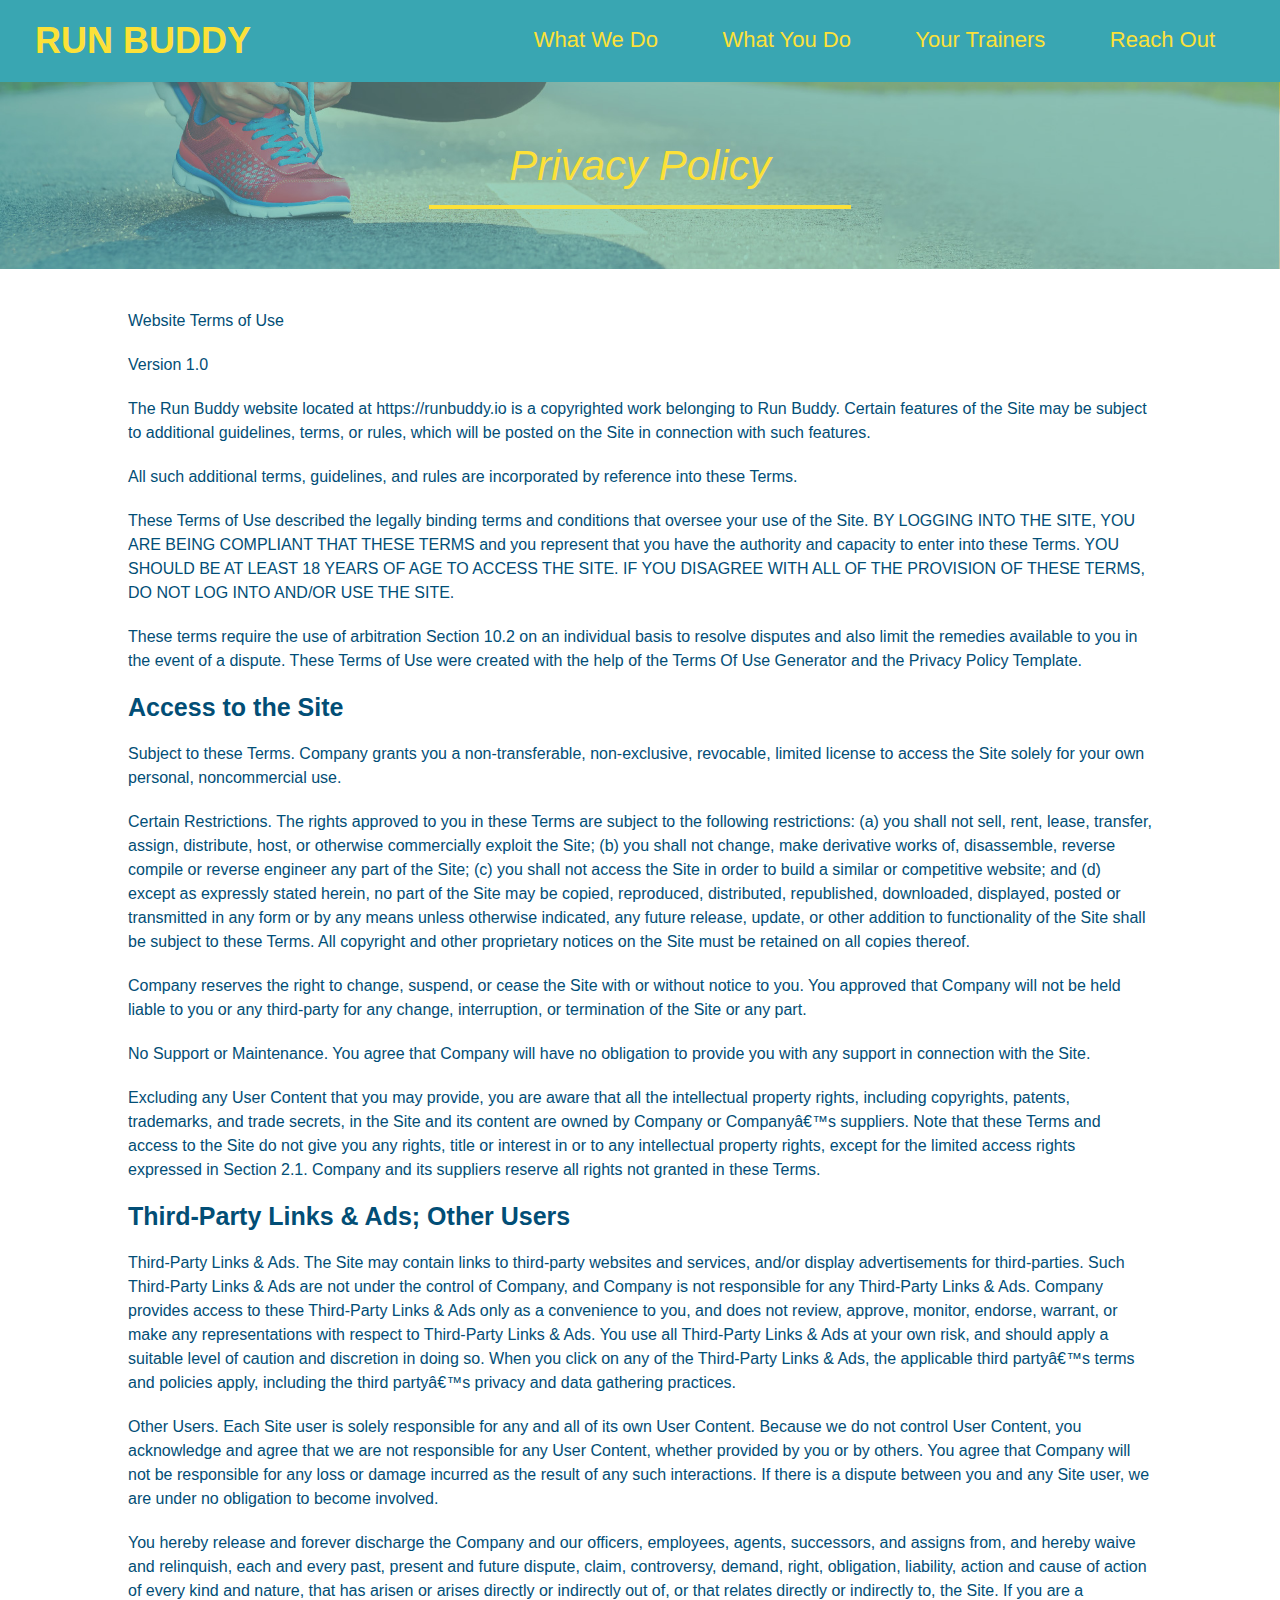
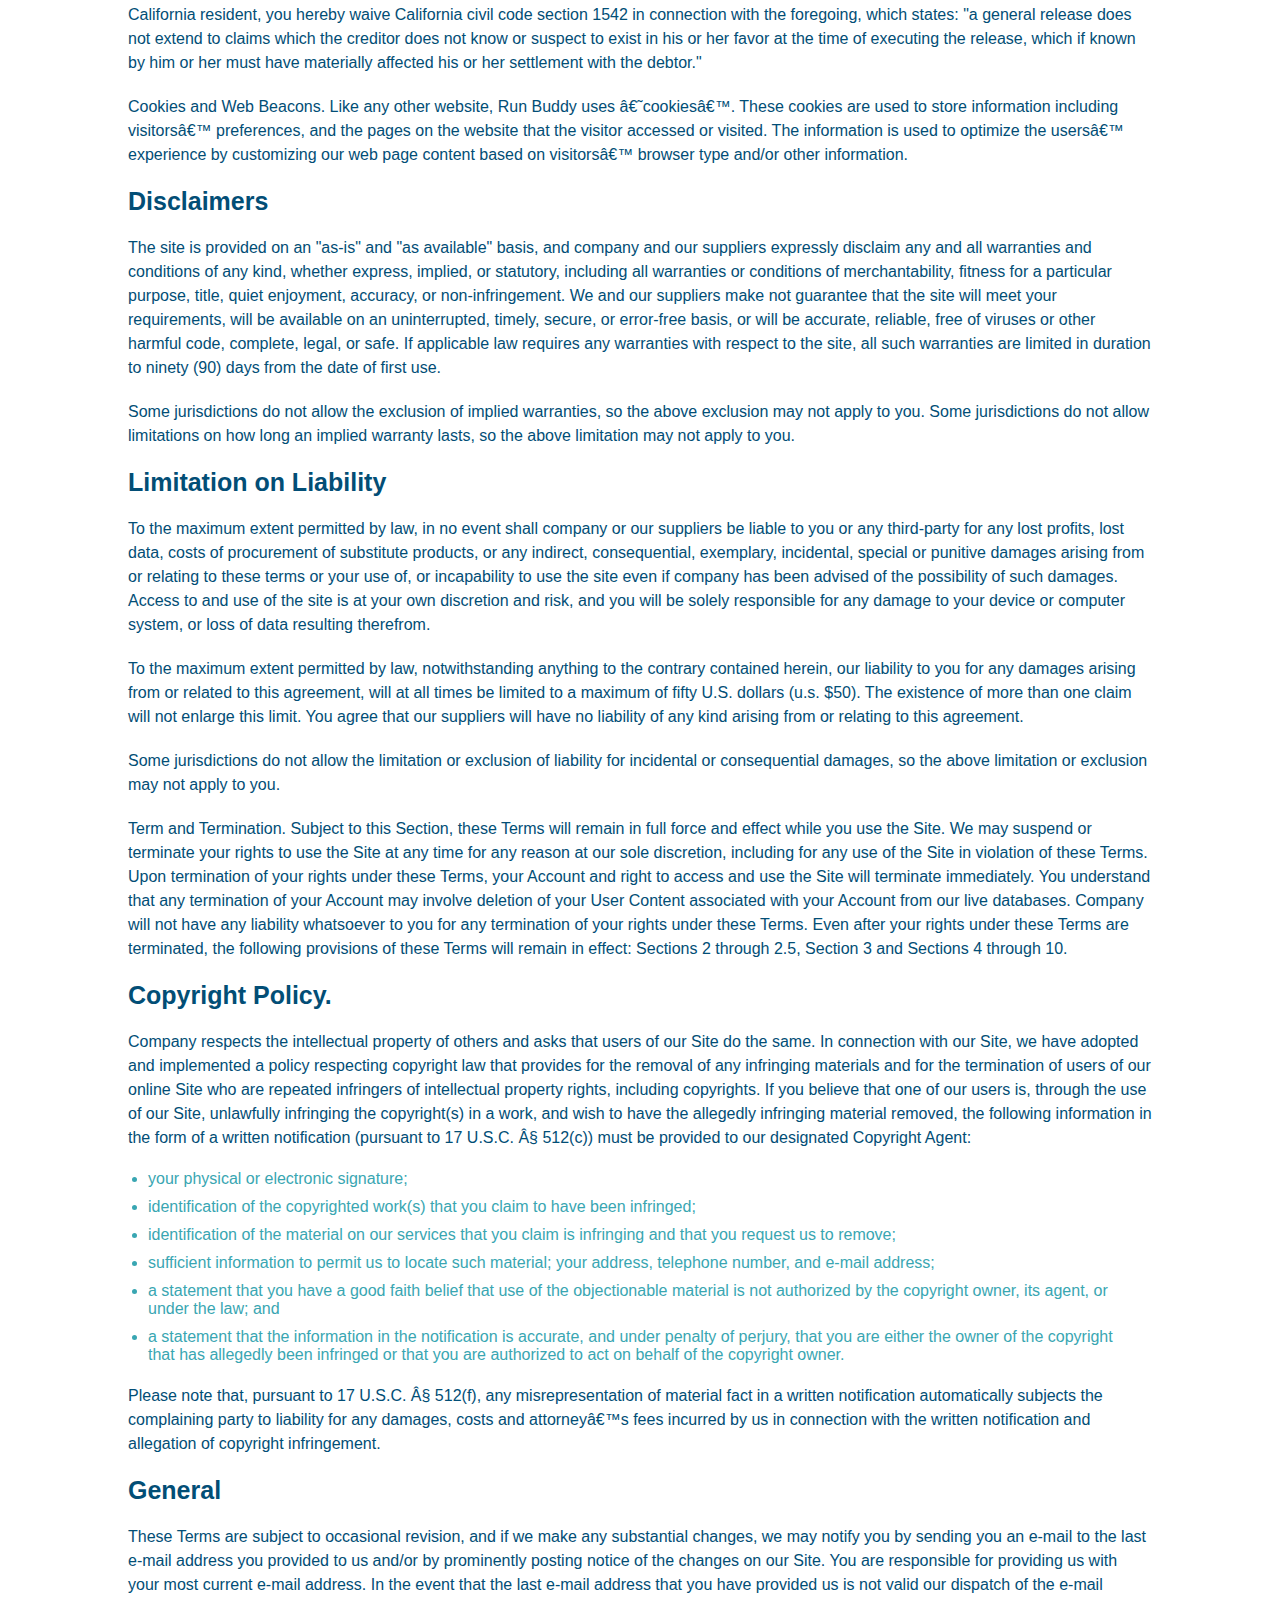
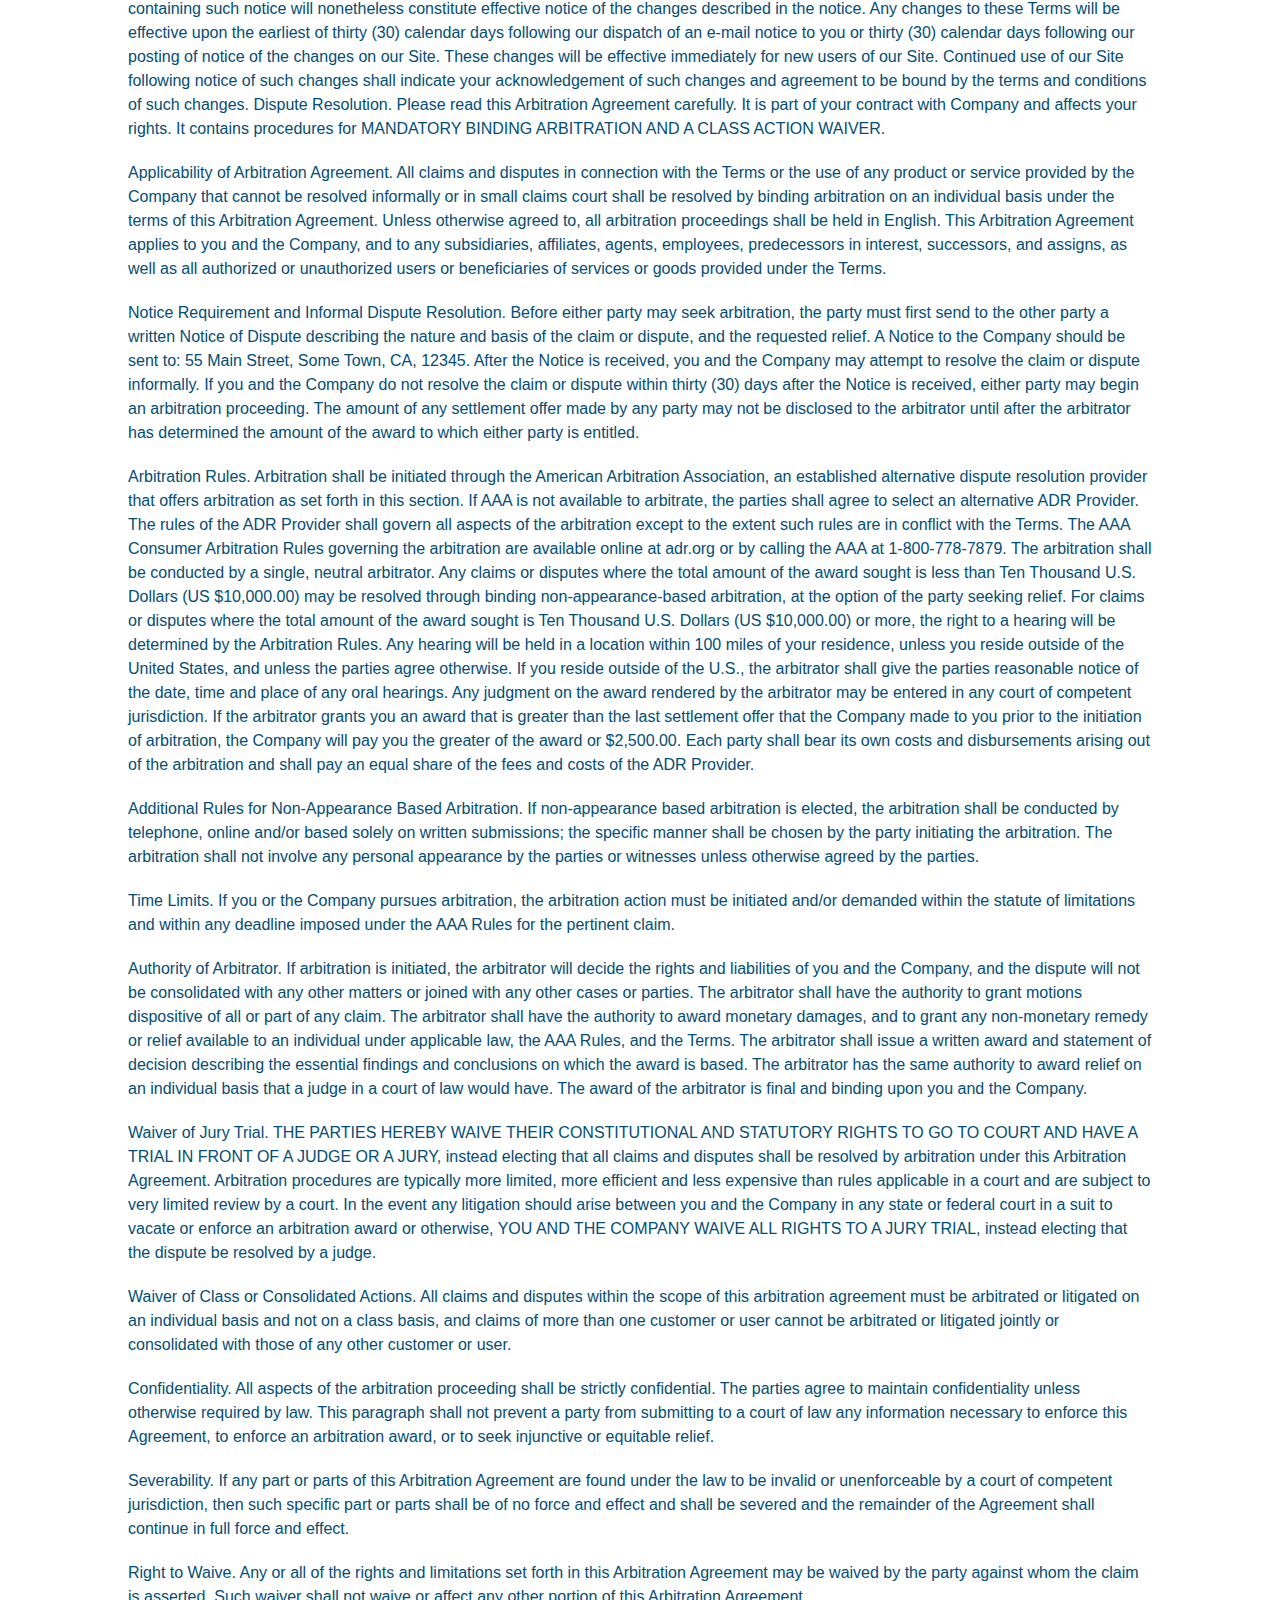
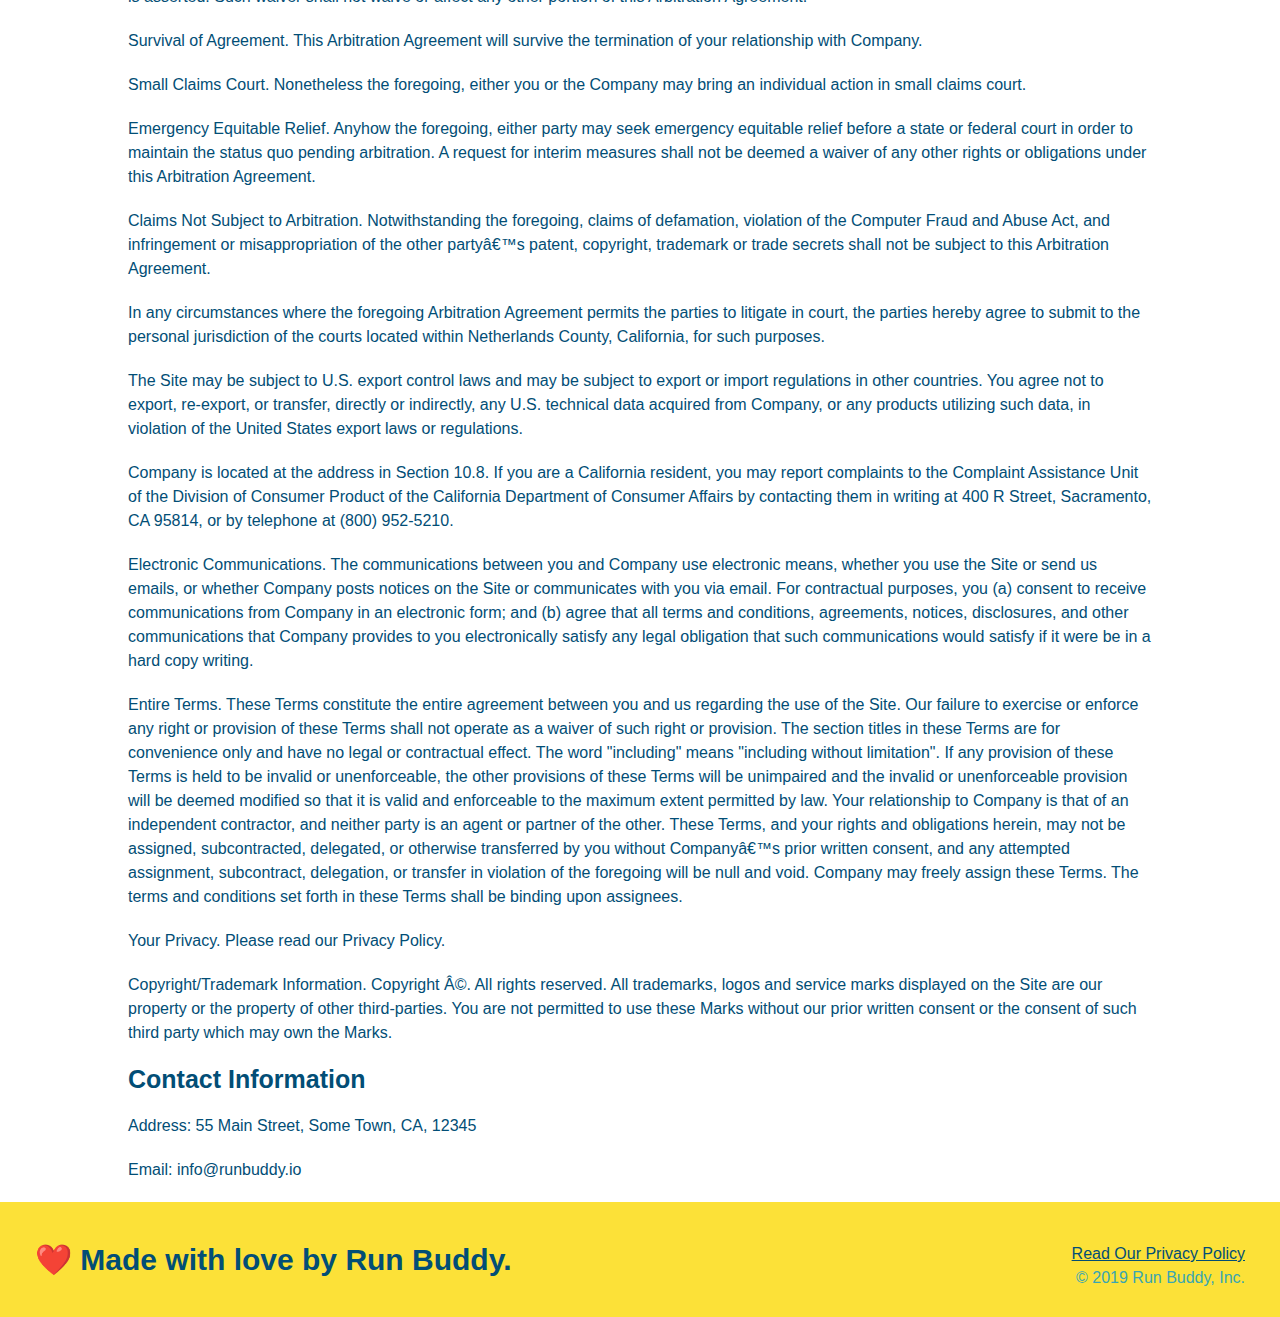
==== privacy-policy.html @ e4a834e2 "Privacy Policy" ====
<!DOCTYPE html>
<html lang="en">

<head>
    <meta charset="UTF-8" />
    <title>Privacy - Run Buddy</title>
    <link rel="stylesheet" href="./styles/style.css" />
    
    <link rel="stylesheet" href="./styles/secondary-styles.css" />
</head>

<body>
    <!---Navigation-->
    <header>
        <a href="/">
            <h1>RUN BUDDY</h1>
        </a>
        <nav>
            <ul>
                <li><a href="./index.html#what-we-do">What We Do</a></li>
                <li><a href="./index.html#what-you-do">What You Do</a></li>
                <li><a href="./index.html#your-trainers">Your Trainers</a></li>
                <li><a href="./index.html#reach-out">Reach Out</a></li>
            </ul>
        </nav>
    </header>
    <!--Hero-->
    <section class="hero">
        <h2 class="page-title">
            Privacy Policy
        </h2>
    </section>

    <article class="secondary-content">
        <p>
            Website Terms of Use
        </p>
        
        <p>
            Version 1.0
        </p>
        
        <p>
            The Run Buddy website located at https://runbuddy.io is a copyrighted work belonging to Run Buddy. Certain
            features of the Site may be subject to additional guidelines, terms, or rules, which will be posted on the Site
            in connection with such features.
        </p>
        
        <p>
            All such additional terms, guidelines, and rules are incorporated by reference into these Terms.
        </p>
        
        <p>
            These Terms of Use described the legally binding terms and conditions that oversee your use of the Site. BY
            LOGGING INTO THE SITE, YOU ARE BEING COMPLIANT THAT THESE TERMS and you represent that you have the authority
            and capacity to enter into these Terms. YOU SHOULD BE AT LEAST 18 YEARS OF AGE TO ACCESS THE SITE. IF YOU
            DISAGREE WITH ALL OF THE PROVISION OF THESE TERMS, DO NOT LOG INTO AND/OR USE THE SITE.
        </p>
        
        <p>
            These terms require the use of arbitration Section 10.2 on an individual basis to resolve disputes and also
            limit the remedies available to you in the event of a dispute. These Terms of Use were created with the help of
            the Terms Of Use Generator and the Privacy Policy Template.
        </p>
        
        <h3>
            Access to the Site
        </h3>
        
        <p>
            Subject to these Terms. Company grants you a non-transferable, non-exclusive, revocable, limited license to
            access the Site solely for your own personal, noncommercial use.
        </p>
        
        <p>
            Certain Restrictions. The rights approved to you in these Terms are subject to the following restrictions: (a)
            you shall not sell, rent, lease, transfer, assign, distribute, host, or otherwise commercially exploit the Site;
            (b) you shall not change, make derivative works of, disassemble, reverse compile or reverse engineer any part of
            the Site; (c) you shall not access the Site in order to build a similar or competitive website; and (d) except
            as expressly stated herein, no part of the Site may be copied, reproduced, distributed, republished, downloaded,
            displayed, posted or transmitted in any form or by any means unless otherwise indicated, any future release,
            update, or other addition to functionality of the Site shall be subject to these Terms. All copyright and other
            proprietary notices on the Site must be retained on all copies thereof.
        </p>
        
        <p>
            Company reserves the right to change, suspend, or cease the Site with or without notice to you. You approved
            that Company will not be held liable to you or any third-party for any change, interruption, or termination of
            the Site or any part.
        </p>
        
        <p>
            No Support or Maintenance. You agree that Company will have no obligation to provide you with any support in
            connection with the Site.
        </p>
        
        <p>
            Excluding any User Content that you may provide, you are aware that all the intellectual property rights,
            including copyrights, patents, trademarks, and trade secrets, in the Site and its content are owned by Company
            or Companyâ€™s suppliers. Note that these Terms and access to the Site do not give you any rights, title or
            interest in or to any intellectual property rights, except for the limited access rights expressed in Section
            2.1. Company and its suppliers reserve all rights not granted in these Terms.
        </p>
        
        <h3>
            Third-Party Links & Ads; Other Users
        </h3>
        
        <p>
            Third-Party Links & Ads. The Site may contain links to third-party websites and services, and/or display
            advertisements for third-parties. Such Third-Party Links & Ads are not under the control of Company, and Company
            is not responsible for any Third-Party Links & Ads. Company provides access to these Third-Party Links & Ads
            only as a convenience to you, and does not review, approve, monitor, endorse, warrant, or make any
            representations with respect to Third-Party Links & Ads. You use all Third-Party Links & Ads at your own risk,
            and should apply a suitable level of caution and discretion in doing so. When you click on any of the
            Third-Party Links & Ads, the applicable third partyâ€™s terms and policies apply, including the third partyâ€™s
            privacy and data gathering practices.
        </p>
        
        <p>
            Other Users. Each Site user is solely responsible for any and all of its own User Content. Because we do not
            control User Content, you acknowledge and agree that we are not responsible for any User Content, whether
            provided by you or by others. You agree that Company will not be responsible for any loss or damage incurred as
            the result of any such interactions. If there is a dispute between you and any Site user, we are under no
            obligation to become involved.
        </p>
        
        <p>
            You hereby release and forever discharge the Company and our officers, employees, agents, successors, and
            assigns from, and hereby waive and relinquish, each and every past, present and future dispute, claim,
            controversy, demand, right, obligation, liability, action and cause of action of every kind and nature, that has
            arisen or arises directly or indirectly out of, or that relates directly or indirectly to, the Site. If you are
            a California resident, you hereby waive California civil code section 1542 in connection with the foregoing,
            which states: "a general release does not extend to claims which the creditor does not know or suspect to exist
            in his or her favor at the time of executing the release, which if known by him or her must have materially
            affected his or her settlement with the debtor."
        </p>
        
        <p>
            Cookies and Web Beacons. Like any other website, Run Buddy uses â€˜cookiesâ€™. These cookies are used to store
            information including visitorsâ€™ preferences, and the pages on the website that the visitor accessed or visited.
            The information is used to optimize the usersâ€™ experience by customizing our web page content based on visitorsâ€™
            browser type and/or other information.
        </p>
        
        <h3>
            Disclaimers
        </h3>
        
        <p>
            The site is provided on an "as-is" and "as available" basis, and company and our suppliers expressly disclaim
            any and all warranties and conditions of any kind, whether express, implied, or statutory, including all
            warranties or conditions of merchantability, fitness for a particular purpose, title, quiet enjoyment, accuracy,
            or non-infringement. We and our suppliers make not guarantee that the site will meet your requirements, will be
            available on an uninterrupted, timely, secure, or error-free basis, or will be accurate, reliable, free of
            viruses or other harmful code, complete, legal, or safe. If applicable law requires any warranties with respect
            to the site, all such warranties are limited in duration to ninety (90) days from the date of first use.
        </p>
        
        <p>
            Some jurisdictions do not allow the exclusion of implied warranties, so the above exclusion may not apply to
            you. Some jurisdictions do not allow limitations on how long an implied warranty lasts, so the above limitation
            may not apply to you.
        </p>
        
        <h3>
            Limitation on Liability
        </h3>
        
        <p>
            To the maximum extent permitted by law, in no event shall company or our suppliers be liable to you or any
            third-party for any lost profits, lost data, costs of procurement of substitute products, or any indirect,
            consequential, exemplary, incidental, special or punitive damages arising from or relating to these terms or
            your use of, or incapability to use the site even if company has been advised of the possibility of such
            damages. Access to and use of the site is at your own discretion and risk, and you will be solely responsible
            for any damage to your device or computer system, or loss of data resulting therefrom.
        </p>
        
        <p>
            To the maximum extent permitted by law, notwithstanding anything to the contrary contained herein, our liability
            to you for any damages arising from or related to this agreement, will at all times be limited to a maximum of
            fifty U.S. dollars (u.s. $50). The existence of more than one claim will not enlarge this limit. You agree that
            our suppliers will have no liability of any kind arising from or relating to this agreement.
        </p>
        
        <p>
            Some jurisdictions do not allow the limitation or exclusion of liability for incidental or consequential
            damages, so the above limitation or exclusion may not apply to you.
        </p>
        
        <p>
            Term and Termination. Subject to this Section, these Terms will remain in full force and effect while you use
            the Site. We may suspend or terminate your rights to use the Site at any time for any reason at our sole
            discretion, including for any use of the Site in violation of these Terms. Upon termination of your rights under
            these Terms, your Account and right to access and use the Site will terminate immediately. You understand that
            any termination of your Account may involve deletion of your User Content associated with your Account from our
            live databases. Company will not have any liability whatsoever to you for any termination of your rights under
            these Terms. Even after your rights under these Terms are terminated, the following provisions of these Terms
            will remain in effect: Sections 2 through 2.5, Section 3 and Sections 4 through 10.
        </p>
        
        <h3>
            Copyright Policy.
        </h3>
        
        <p>
            Company respects the intellectual property of others and asks that users of our Site do the same. In connection
            with our Site, we have adopted and implemented a policy respecting copyright law that provides for the removal
            of any infringing materials and for the termination of users of our online Site who are repeated infringers of
            intellectual property rights, including copyrights. If you believe that one of our users is, through the use of
            our Site, unlawfully infringing the copyright(s) in a work, and wish to have the allegedly infringing material
            removed, the following information in the form of a written notification (pursuant to 17 U.S.C. Â§ 512(c)) must
            be provided to our designated Copyright Agent:
        </p>
        
        <ul>
            <li>
                your physical or electronic signature;
            </li>
            <li>
                identification of the copyrighted work(s) that you claim to have been infringed;
            </li>
            <li>
                identification of the material on our services that you claim is infringing and that you request us to remove;
            </li>
            <li>
                sufficient information to permit us to locate such material; your address, telephone number, and e-mail
                address;
            </li>
            <li>
                a statement that you have a good faith belief that use of the objectionable material is not authorized by the
                copyright owner, its agent, or under the law; and
            </li>
            <li>
                a statement that the information in the notification is accurate, and under penalty of perjury, that you are
                either the owner of the copyright that has allegedly been infringed or that you are authorized to act on
                behalf of the copyright owner.
            </li>
        </ul>
        
        <p>
            Please note that, pursuant to 17 U.S.C. Â§ 512(f), any misrepresentation of material fact in a written
            notification automatically subjects the complaining party to liability for any damages, costs and attorneyâ€™s
            fees incurred by us in connection with the written notification and allegation of copyright infringement.
        </p>
        
        <h3>
            General
        </h3>
        
        <p>
            These Terms are subject to occasional revision, and if we make any substantial changes, we may notify you by
            sending you an e-mail to the last e-mail address you provided to us and/or by prominently posting notice of the
            changes on our Site. You are responsible for providing us with your most current e-mail address. In the event
            that the last e-mail address that you have provided us is not valid our dispatch of the e-mail containing such
            notice will nonetheless constitute effective notice of the changes described in the notice. Any changes to these
            Terms will be effective upon the earliest of thirty (30) calendar days following our dispatch of an e-mail
            notice to you or thirty (30) calendar days following our posting of notice of the changes on our Site. These
            changes will be effective immediately for new users of our Site. Continued use of our Site following notice of
            such changes shall indicate your acknowledgement of such changes and agreement to be bound by the terms and
            conditions of such changes. Dispute Resolution. Please read this Arbitration Agreement carefully. It is part of
            your contract with Company and affects your rights. It contains procedures for MANDATORY BINDING ARBITRATION AND
            A CLASS ACTION WAIVER.
        </p>
        
        <p>
            Applicability of Arbitration Agreement. All claims and disputes in connection with the Terms or the use of any
            product or service provided by the Company that cannot be resolved informally or in small claims court shall be
            resolved by binding arbitration on an individual basis under the terms of this Arbitration Agreement. Unless
            otherwise agreed to, all arbitration proceedings shall be held in English. This Arbitration Agreement applies to
            you and the Company, and to any subsidiaries, affiliates, agents, employees, predecessors in interest,
            successors, and assigns, as well as all authorized or unauthorized users or beneficiaries of services or goods
            provided under the Terms.
        </p>
        
        <p>
            Notice Requirement and Informal Dispute Resolution. Before either party may seek arbitration, the party must
            first send to the other party a written Notice of Dispute describing the nature and basis of the claim or
            dispute, and the requested relief. A Notice to the Company should be sent to: 55 Main Street, Some Town, CA,
            12345. After the Notice is received, you and the Company may attempt to resolve the claim or dispute informally.
            If you and the Company do not resolve the claim or dispute within thirty (30) days after the Notice is received,
            either party may begin an arbitration proceeding. The amount of any settlement offer made by any party may not
            be disclosed to the arbitrator until after the arbitrator has determined the amount of the award to which either
            party is entitled.
        </p>
        
        <p>
            Arbitration Rules. Arbitration shall be initiated through the American Arbitration Association, an established
            alternative dispute resolution provider that offers arbitration as set forth in this section. If AAA is not
            available to arbitrate, the parties shall agree to select an alternative ADR Provider. The rules of the ADR
            Provider shall govern all aspects of the arbitration except to the extent such rules are in conflict with the
            Terms. The AAA Consumer Arbitration Rules governing the arbitration are available online at adr.org or by
            calling the AAA at 1-800-778-7879. The arbitration shall be conducted by a single, neutral arbitrator. Any
            claims or disputes where the total amount of the award sought is less than Ten Thousand U.S. Dollars (US
            $10,000.00) may be resolved through binding non-appearance-based arbitration, at the option of the party seeking
            relief. For claims or disputes where the total amount of the award sought is Ten Thousand U.S. Dollars (US
            $10,000.00) or more, the right to a hearing will be determined by the Arbitration Rules. Any hearing will be
            held in a location within 100 miles of your residence, unless you reside outside of the United States, and
            unless the parties agree otherwise. If you reside outside of the U.S., the arbitrator shall give the parties
            reasonable notice of the date, time and place of any oral hearings. Any judgment on the award rendered by the
            arbitrator may be entered in any court of competent jurisdiction. If the arbitrator grants you an award that is
            greater than the last settlement offer that the Company made to you prior to the initiation of arbitration, the
            Company will pay you the greater of the award or $2,500.00. Each party shall bear its own costs and
            disbursements arising out of the arbitration and shall pay an equal share of the fees and costs of the ADR
            Provider.
        </p>
        
        <p>
            Additional Rules for Non-Appearance Based Arbitration. If non-appearance based arbitration is elected, the
            arbitration shall be conducted by telephone, online and/or based solely on written submissions; the specific
            manner shall be chosen by the party initiating the arbitration. The arbitration shall not involve any personal
            appearance by the parties or witnesses unless otherwise agreed by the parties.
        </p>
        
        <p>
            Time Limits. If you or the Company pursues arbitration, the arbitration action must be initiated and/or demanded
            within the statute of limitations and within any deadline imposed under the AAA Rules for the pertinent claim.
        </p>
        
        <p>
            Authority of Arbitrator. If arbitration is initiated, the arbitrator will decide the rights and liabilities of
            you and the Company, and the dispute will not be consolidated with any other matters or joined with any other
            cases or parties. The arbitrator shall have the authority to grant motions dispositive of all or part of any
            claim. The arbitrator shall have the authority to award monetary damages, and to grant any non-monetary remedy
            or relief available to an individual under applicable law, the AAA Rules, and the Terms. The arbitrator shall
            issue a written award and statement of decision describing the essential findings and conclusions on which the
            award is based. The arbitrator has the same authority to award relief on an individual basis that a judge in a
            court of law would have. The award of the arbitrator is final and binding upon you and the Company.
        </p>
        
        <p>
            Waiver of Jury Trial. THE PARTIES HEREBY WAIVE THEIR CONSTITUTIONAL AND STATUTORY RIGHTS TO GO TO COURT AND HAVE
            A TRIAL IN FRONT OF A JUDGE OR A JURY, instead electing that all claims and disputes shall be resolved by
            arbitration under this Arbitration Agreement. Arbitration procedures are typically more limited, more efficient
            and less expensive than rules applicable in a court and are subject to very limited review by a court. In the
            event any litigation should arise between you and the Company in any state or federal court in a suit to vacate
            or enforce an arbitration award or otherwise, YOU AND THE COMPANY WAIVE ALL RIGHTS TO A JURY TRIAL, instead
            electing that the dispute be resolved by a judge.
        </p>
        
        <p>
            Waiver of Class or Consolidated Actions. All claims and disputes within the scope of this arbitration agreement
            must be arbitrated or litigated on an individual basis and not on a class basis, and claims of more than one
            customer or user cannot be arbitrated or litigated jointly or consolidated with those of any other customer or
            user.
        </p>
        
        <p>
            Confidentiality. All aspects of the arbitration proceeding shall be strictly confidential. The parties agree to
            maintain confidentiality unless otherwise required by law. This paragraph shall not prevent a party from
            submitting to a court of law any information necessary to enforce this Agreement, to enforce an arbitration
            award, or to seek injunctive or equitable relief.
        </p>
        
        <p>
            Severability. If any part or parts of this Arbitration Agreement are found under the law to be invalid or
            unenforceable by a court of competent jurisdiction, then such specific part or parts shall be of no force and
            effect and shall be severed and the remainder of the Agreement shall continue in full force and effect.
        </p>
        
        <p>
            Right to Waive. Any or all of the rights and limitations set forth in this Arbitration Agreement may be waived
            by the party against whom the claim is asserted. Such waiver shall not waive or affect any other portion of this
            Arbitration Agreement.
        </p>
        
        <p>
            Survival of Agreement. This Arbitration Agreement will survive the termination of your relationship with
            Company.
        </p>
        
        <p>
            Small Claims Court. Nonetheless the foregoing, either you or the Company may bring an individual action in small
            claims court.
        </p>
        
        <p>
            Emergency Equitable Relief. Anyhow the foregoing, either party may seek emergency equitable relief before a
            state or federal court in order to maintain the status quo pending arbitration. A request for interim measures
            shall not be deemed a waiver of any other rights or obligations under this Arbitration Agreement.
        </p>
        
        <p>
            Claims Not Subject to Arbitration. Notwithstanding the foregoing, claims of defamation, violation of the
            Computer Fraud and Abuse Act, and infringement or misappropriation of the other partyâ€™s patent, copyright,
            trademark or trade secrets shall not be subject to this Arbitration Agreement.
        </p>
        
        <p>
            In any circumstances where the foregoing Arbitration Agreement permits the parties to litigate in court, the
            parties hereby agree to submit to the personal jurisdiction of the courts located within Netherlands County,
            California, for such purposes.
        </p>
        
        <p>
            The Site may be subject to U.S. export control laws and may be subject to export or import regulations in other
            countries. You agree not to export, re-export, or transfer, directly or indirectly, any U.S. technical data
            acquired from Company, or any products utilizing such data, in violation of the United States export laws or
            regulations.
        </p>
        
        <p>
            Company is located at the address in Section 10.8. If you are a California resident, you may report complaints
            to the Complaint Assistance Unit of the Division of Consumer Product of the California Department of Consumer
            Affairs by contacting them in writing at 400 R Street, Sacramento, CA 95814, or by telephone at (800) 952-5210.
        </p>
        
        <p>
            Electronic Communications. The communications between you and Company use electronic means, whether you use the
            Site or send us emails, or whether Company posts notices on the Site or communicates with you via email. For
            contractual purposes, you (a) consent to receive communications from Company in an electronic form; and (b)
            agree that all terms and conditions, agreements, notices, disclosures, and other communications that Company
            provides to you electronically satisfy any legal obligation that such communications would satisfy if it were be
            in a hard copy writing.
        </p>
        
        <p>
            Entire Terms. These Terms constitute the entire agreement between you and us regarding the use of the Site. Our
            failure to exercise or enforce any right or provision of these Terms shall not operate as a waiver of such right
            or provision. The section titles in these Terms are for convenience only and have no legal or contractual
            effect. The word "including" means "including without limitation". If any provision of these Terms is held to be
            invalid or unenforceable, the other provisions of these Terms will be unimpaired and the invalid or
            unenforceable provision will be deemed modified so that it is valid and enforceable to the maximum extent
            permitted by law. Your relationship to Company is that of an independent contractor, and neither party is an
            agent or partner of the other. These Terms, and your rights and obligations herein, may not be assigned,
            subcontracted, delegated, or otherwise transferred by you without Companyâ€™s prior written consent, and any
            attempted assignment, subcontract, delegation, or transfer in violation of the foregoing will be null and void.
            Company may freely assign these Terms. The terms and conditions set forth in these Terms shall be binding upon
            assignees.
        </p>
        
        <p>
            Your Privacy. Please read our Privacy Policy.
        </p>
        
        <p>
            Copyright/Trademark Information. Copyright Â©. All rights reserved. All trademarks, logos and service marks
            displayed on the Site are our property or the property of other third-parties. You are not permitted to use
            these Marks without our prior written consent or the consent of such third party which may own the Marks.
        </p>
        
        <h3>
            Contact Information
        </h3>
        
        <p>
            Address: 55 Main Street, Some Town, CA, 12345
        </p>
        
        <p>
            Email: info@runbuddy.io
        </p>

    </article>

    <!--Footer-->
    <footer>
        <h2>❤️ Made with love by Run Buddy.</h2>
        <div>
            <a href="./privacy-policy.html">Read Our Privacy Policy</a><br />
            &copy; 2019 Run Buddy, Inc.
        </div>
    </footer>
</body>

</html>
---- styles/style.css ----
/* Setting Default CSS Values */
* {
  margin: 0;
  padding: 0;
  box-sizing: border-box;
}

body {
  color: #39a6b2;
  font-family: Helvetica, Arial, sans-serif;
}

/*Header design*/
header {
  padding: 20px 35px;
  background-color: #39a6b2;
}

header h1 {
  font-weight: bold;
  font-size: 36px;
  color: #fce138;
  margin: 0;
  display: inline;
}

header a {
  text-decoration: none;
  color: #fce138;
}
/* Navigation styling */
header nav {
  float: right;
  margin: 7px 0;
}

header nav ul li {
  display: inline;
}

header nav ul li a {
  margin: 0 30px;
  font-weight: lighter;
  font-size: 22px;
}

/* Footer styling  */
footer {
  background: #fce138;
  width: 100%;
  padding: 40px 35px;
}

footer h2 {
  display: inline;
  color: #024e76;
  font-size: 30px;
  margin: 0;
}

footer div {
  float: right;
  line-height: 1.5;
  text-align: right;
}

footer a {
  color: #024e76;
}

/*Content Styling*/

section {
  padding: 60px;
}

.section-title {
  font-size: 55px;
  color: #024e76;
  margin-bottom: 35px;
  padding: 0 100px 20px 100px;
  display: inline-block;
  border-bottom: 3px solid;
}

.primary-border {
  border-color: #fce138;
}

.secondary-border {
  border-color: #39a6b2;
}

.text-left {
  text-align: left;
}

.text-right {
  text-align: right;
}

/*Hero Section*/
.hero {
  background-image: url("../images/hero-bg.jpg");
  height: 600px;
  background-size: cover;
  background-position: center;
  position: relative;
}

/*Form Styling*/
.hero-form {
  background-color: #fce138;
  padding: 20px;
  width: 500px;
  color: #024e76;
  border: solid 3px #024e76;
  position: absolute;
  bottom: 120px;
  right: 140px;
}
/*Hero form title*/
.hero-form h3 {
  font-size: 24px;
  margin: 0;
}

.hero-form p {
  margin: 5px 0 15px 0;
}
/*text input box styling*/
.form-input {
  border: 1px solid #024e76;
  display: block;
  padding: 7px 15px;
  font-size: 16px;
  color: #024e76;
  width: 100%;
  margin-bottom: 15px;
}
/* radio button and check box styling */
.hero-form label {
  margin: 0 5px;
}

.hero-form button {
  color: #fce138;
  background-color: #024e76;
  border: none;
  padding: 10px 20px;
  font-size: 16px;
}

form p {
  display: block;
}

/*Hero End*/

/*What We Do*/

#what-we-do {
  background-color: #fff;
  margin: 0;
  padding: 245px;
}

#what-we-do h2 {
  font-size: 36px;
  font-weight: bold;
  text-align: center;
  color: #024e76;
}

/*What you do*/
.intro {
  text-align: center;
}

.intro p {
  line-height: 1.7;
  color: #39a6b2;
  width: 80%;
  font-size: 20px;
  margin: 0 auto;
}

/*What You Do Section*/
.steps {
  text-align: center;
  background: #fce138;
}

.steps div {
  margin-bottom: 80px;
}

.steps img {
  width: 15%;
  margin: 10px 0;
}

.steps h3 {
  color: #024e76;
  font-size: 46px;
  margin-top: 10px;
}

.steps p {
  color: #39a6b2;
  font-size: 23px;
}

.steps span {
  font-size: 38px;
}

/*Trainers section*/

.trainers {
  text-align: center;
}

.trainer {
  width: 900px;
  margin: 0 auto 30px auto;
  background: #024e76;
  color: #fce138;
  overflow: auto;
}

.trainer img {
  width: 35%;
  float: left;
}

.trainer-bio {
  padding: 35px;
  float: left;
  width: 65%;
}

.trainer-bio h3 {
  font-size: 32px;
  margin-bottom: 8px;
}

.trainer-bio h4 {
  font-weight: lighter;
  font-size: 26px;
  margin-bottom: 25px;
}

.trainer-bio p {
  font-size: 17px;
  line-height: 1.3;
}

/*Reach Out Section*/

.contact {
  text-align: center;
  background-color: #024e76;
}

.contact h2 {
  color: #fce138;
}

.contact-info {
  overflow: auto;
  width: 50%;
  margin: 0 auto;
  text-align: left;
}

.contact-info iframe {
  width: 400px;
  height: 400px;
  margin: 0;
  display: inline-block;
}

.contact-info h3 {
  color: #fce138;
  font-size: 30px;
  line-height: 2;
}

.contact-info div {
  width: 410px;
  display: inline-block;
  vertical-align: top;
  text-align: left;
  margin: 30px 0 0 60px;
  color: white;
}

.contact-info p {
  line-height: 1.7;
  font-size: 20px;
  margin-bottom: 20px;
}

.contact-info address {
  line-height: 1.5;
  font-size: 20px;
  font-style: normal;
}

.contact-info a {
  color: #fce138;
}

/* REACH  OUT STYLES END */
---- styles/secondary-styles.css ----
/*Hero Section*/
.hero {
  background-position: bottom;
  height: auto;
  text-align: center;
  margin-bottom: 40px;
}

/*Page Title*/
.page-title {
  color: #fce138;
  border-bottom: 4px solid #fce138;
  display: inline-block;
  padding: 0 80px 15px 80px;
  font-weight: normal;
  font-size: 42px;
  font-style: italic;
}

/*Secondary Content Styles*/
.secondary-content {
  width: 80%;
  margin: 0 auto;
  color: #024e76;
}

.secondary-content h3 {
  font-size: 25px;
  margin: 20px 0;
}

.secondary-content p {
  font-size: 16px;
  line-height: 1.5;
  margin: 20px 0;
}

.secondary-content ul {
  margin: 15px 20px;
}

.secondary-content li {
  color: #39a6b2;
  margin: 10px 0;
}
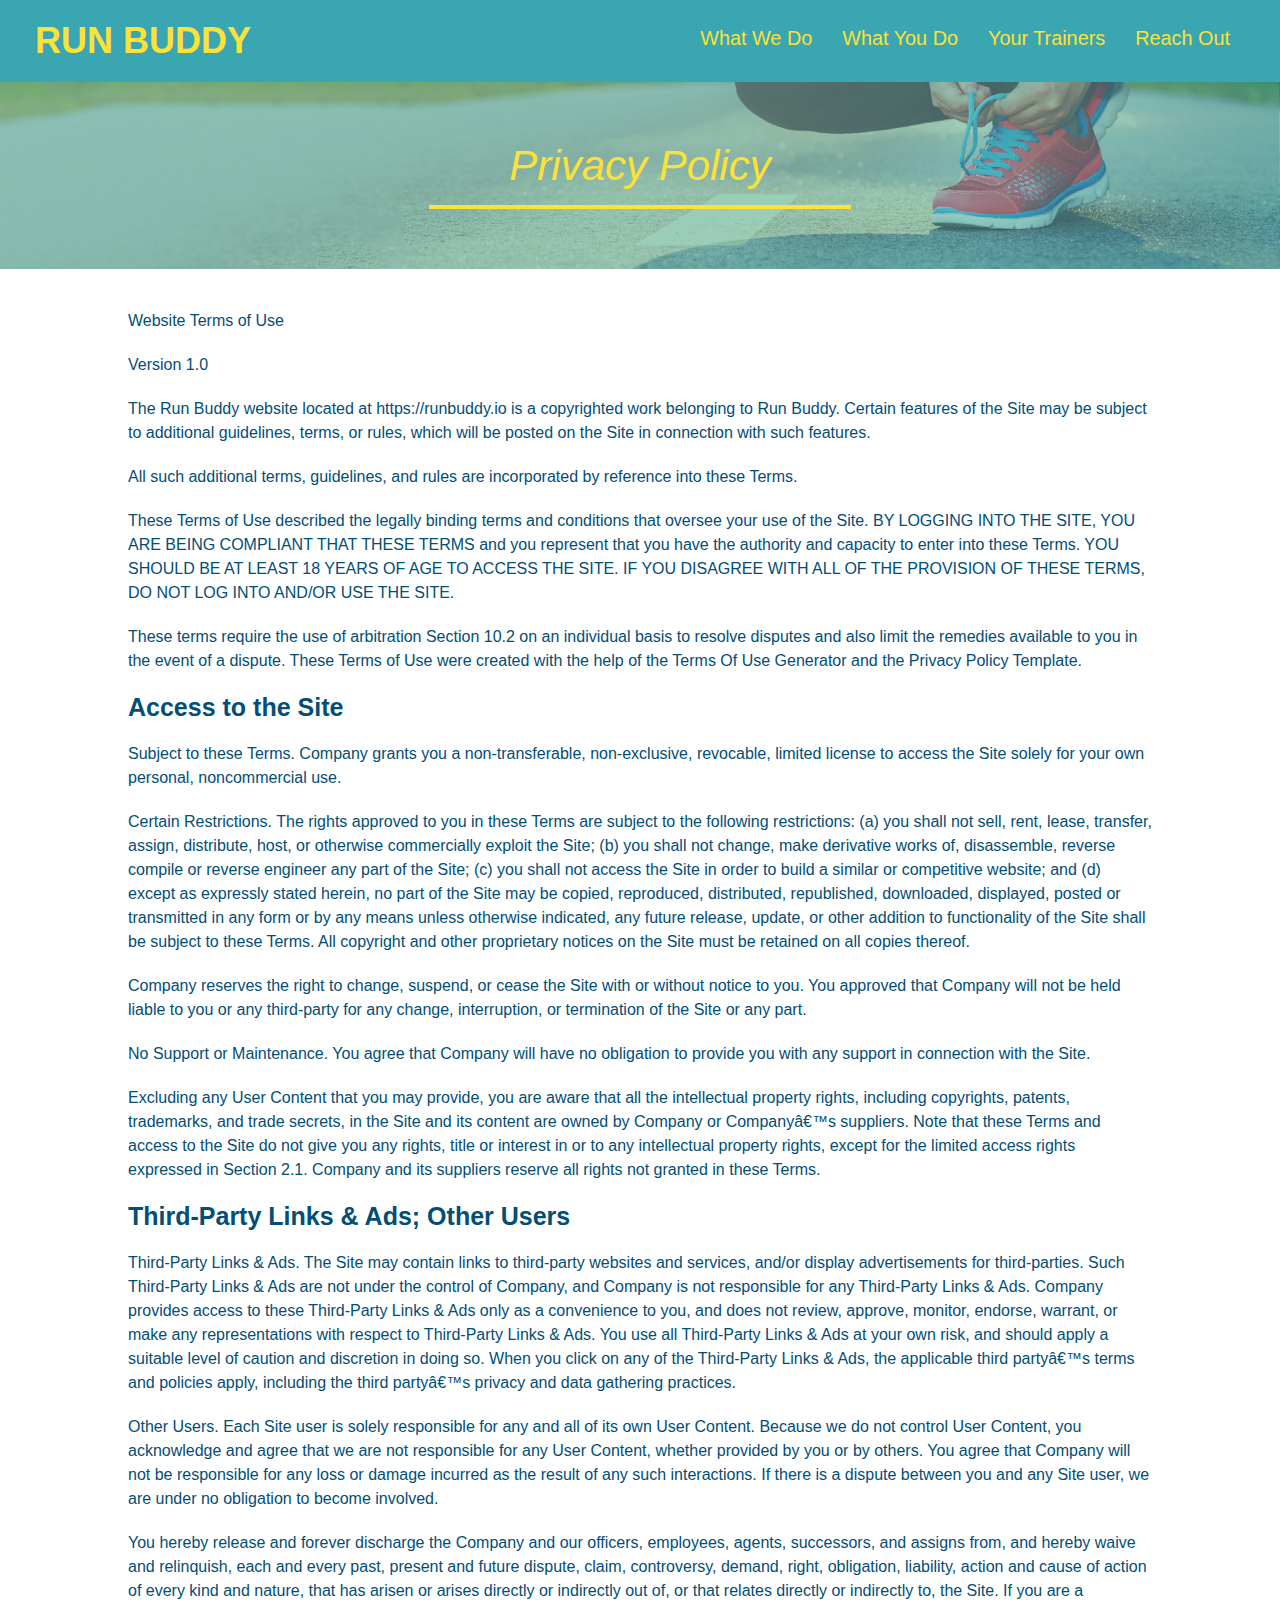
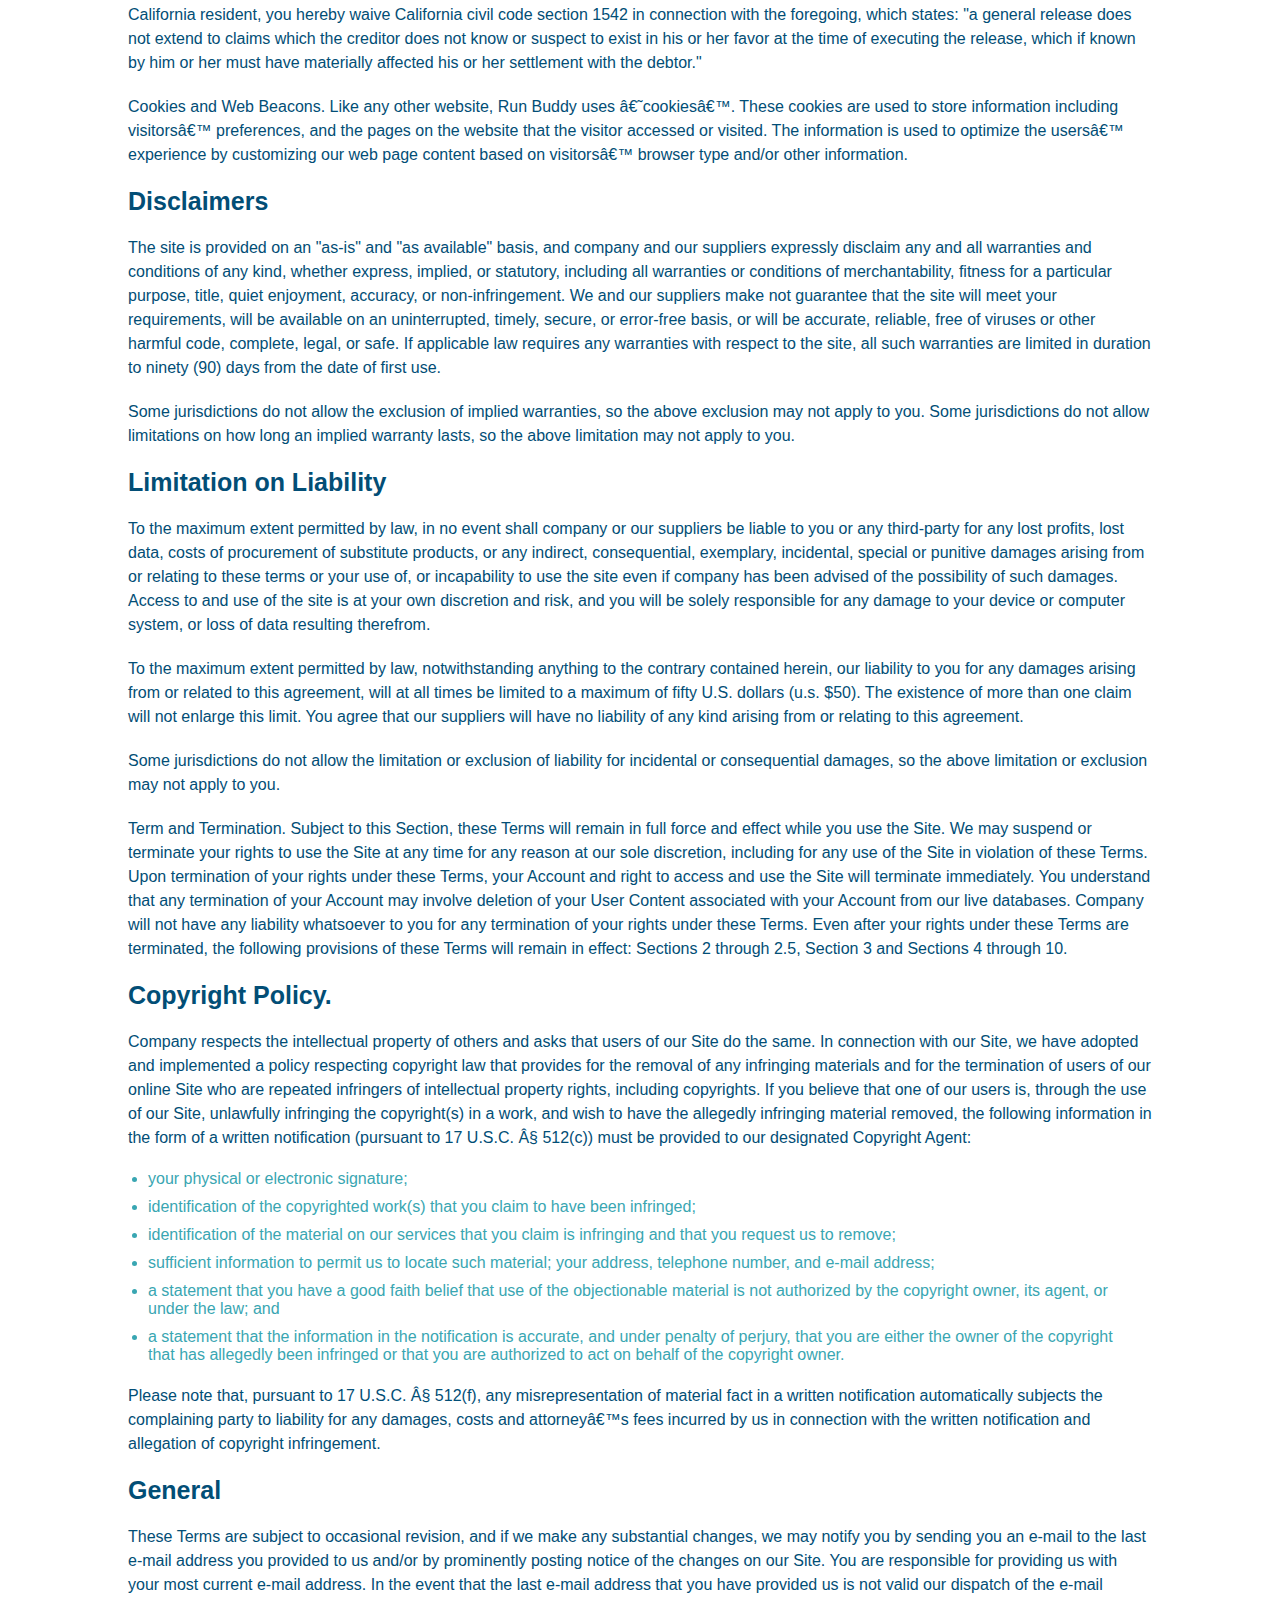
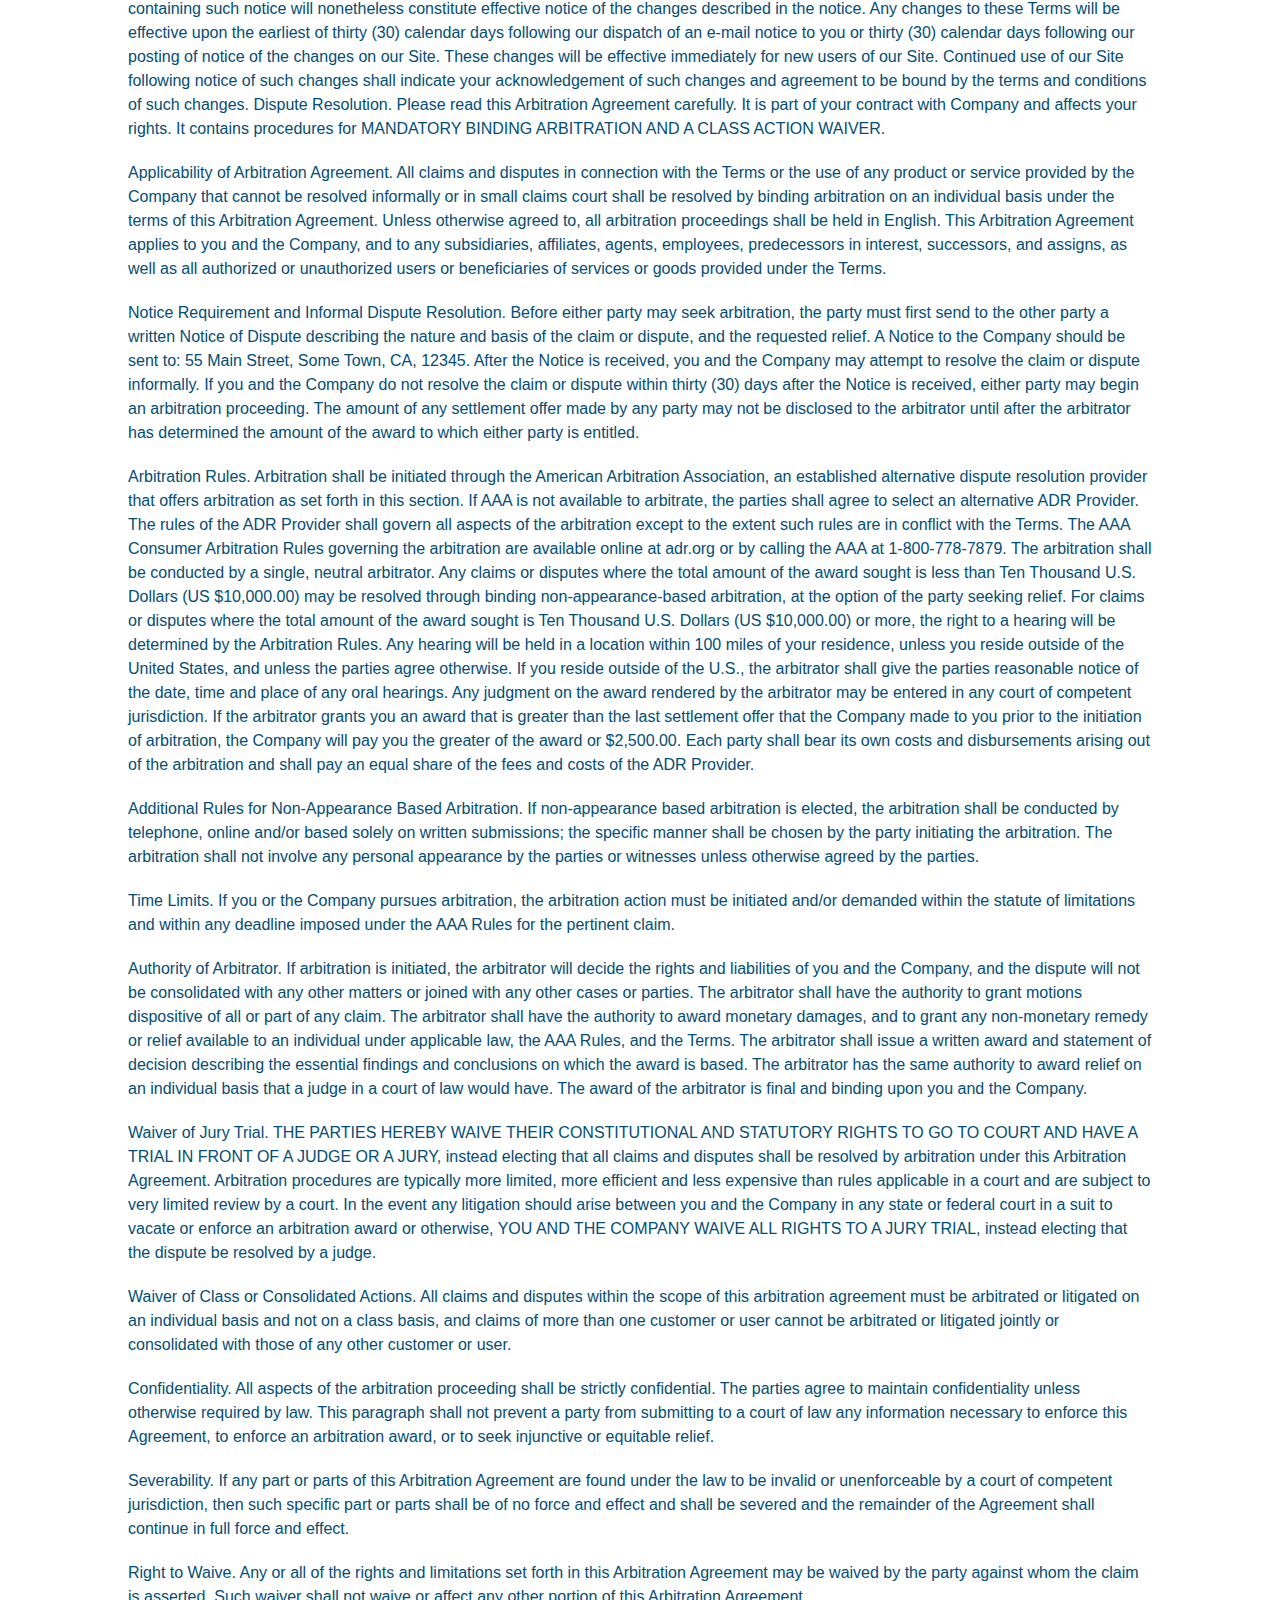
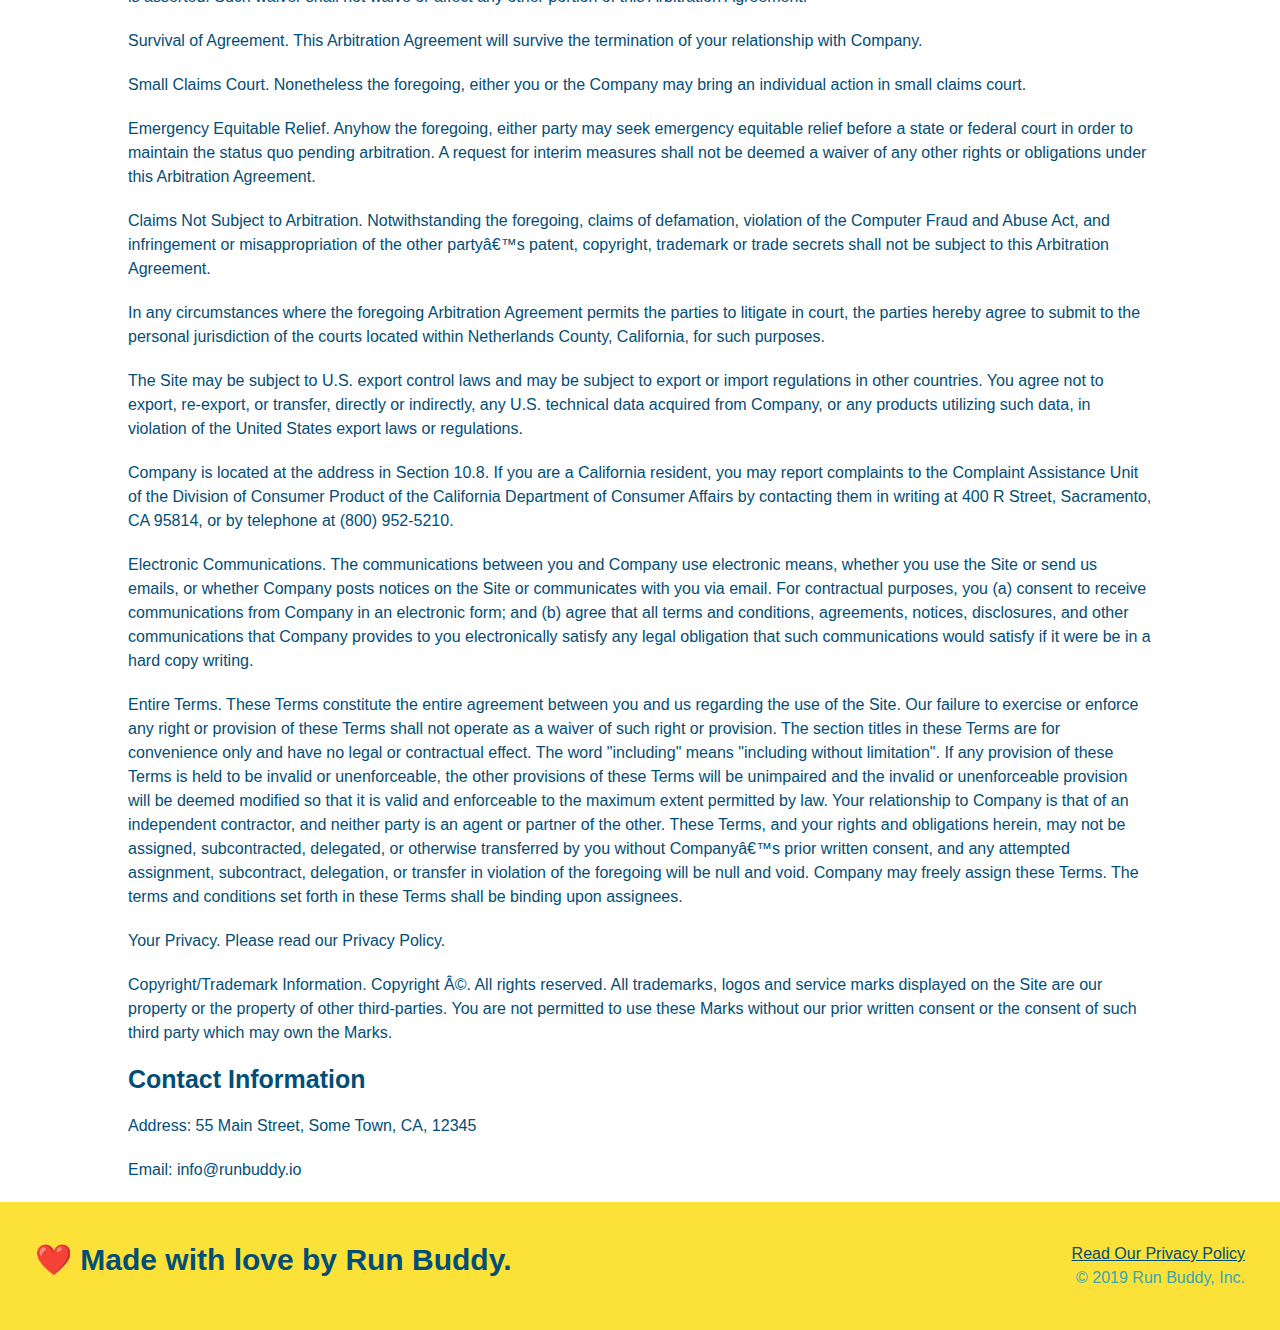
==== commit 941f1287: "some tweaking" ====
--- a/privacy-policy.html
+++ b/privacy-policy.html
@@ -3,6 +3,7 @@
 
 <head>
     <meta charset="UTF-8" />
+    <meta name="viewport" content="width=device-width, initial-scale=1.0" />
     <title>Privacy - Run Buddy</title>
     <link rel="stylesheet" href="./styles/style.css" />
     
@@ -12,7 +13,7 @@
 <body>
     <!---Navigation-->
     <header>
-        <a href="/">
+        <a href="./index.html">
             <h1>RUN BUDDY</h1>
         </a>
         <nav>
--- a/styles/style.css
+++ b/styles/style.css
@@ -14,6 +14,9 @@
 header {
   padding: 20px 35px;
   background-color: #39a6b2;
+  display: flex;
+  justify-content: space-between;
+  flex-wrap: wrap;git
 }
 
 header h1 {
@@ -21,7 +24,6 @@
   font-size: 36px;
   color: #fce138;
   margin: 0;
-  display: inline;
 }
 
 header a {
@@ -30,18 +32,24 @@
 }
 /* Navigation styling */
 header nav {
-  float: right;
   margin: 7px 0;
 }
+  header nav ul {
+    display: flex;
+    flex-wrap: wrap;
+    justify-content: space-between;
+    align-items: center;
+    list-style: none;
+  }
 
 header nav ul li {
   display: inline;
 }
 
 header nav ul li a {
-  margin: 0 30px;
+  padding: 10px 15px;
   font-weight: lighter;
-  font-size: 22px;
+  font-size: 1.55vw;
 }
 
 /* Footer styling  */
@@ -49,17 +57,18 @@
   background: #fce138;
   width: 100%;
   padding: 40px 35px;
+  display: flex;
+  justify-content: space-between;
+  flex-wrap: wrap;
 }
 
 footer h2 {
-  display: inline;
   color: #024e76;
   font-size: 30px;
   margin: 0;
 }
 
 footer div {
-  float: right;
   line-height: 1.5;
   text-align: right;
 }
@@ -75,12 +84,13 @@
 }
 
 .section-title {
-  font-size: 55px;
-  color: #024e76;
-  margin-bottom: 35px;
-  padding: 0 100px 20px 100px;
-  display: inline-block;
+  font-size: 48px;
+  color: #024e76;
   border-bottom: 3px solid;
+  padding-bottom: 20px;
+  text-align: center;
+  margin: 0 auto 35px auto;
+  width: 50%;
 }
 
 .primary-border {
@@ -97,6 +107,14 @@
 
 .text-right {
   text-align: right;
+}
+
+.flex-row{
+  display: flex;
+}
+
+.rounded-box {
+  border-radius: 10px;
 }
 
 /*Hero Section*/
@@ -106,18 +124,42 @@
   background-size: cover;
   background-position: center;
   position: relative;
-}
+  display: flex;
+  justify-content: center;
+  flex-wrap: wrap;
+  align-items: flex-start;
+}
+
+.hero-text{
+      width: 35%;
+    text-align: right;
+    margin: 3.5%;
+    color: #fff;
+    font-size: 18px;
+    line-height: 1.2;
+}
+
+.hero-text h2 {
+  font-size: 48px;
+  color: #fce138;
+  text-shadow: 1px 1px 10px #024e76;
+  text-align: right;
+  font-style: italic;
+  line-height: 1.25;
+}
+
 
 /*Form Styling*/
 .hero-form {
   background-color: #fce138;
+  margin: 3.5%;
   padding: 20px;
-  width: 500px;
+  width: 40%;
   color: #024e76;
   border: solid 3px #024e76;
-  position: absolute;
   bottom: 120px;
   right: 140px;
+  box-shadow: 1px 1px 25px #003552;
 }
 /*Hero form title*/
 .hero-form h3 {
@@ -173,9 +215,6 @@
 }
 
 /*What you do*/
-.intro {
-  text-align: center;
-}
 
 .intro p {
   line-height: 1.7;
@@ -183,83 +222,101 @@
   width: 80%;
   font-size: 20px;
   margin: 0 auto;
+  text-align: center;
 }
 
 /*What You Do Section*/
 .steps {
-  text-align: center;
   background: #fce138;
 }
-
-.steps div {
-  margin-bottom: 80px;
-}
-
-.steps img {
-  width: 15%;
-  margin: 10px 0;
-}
-
-.steps h3 {
+.step {
+  margin: 50px auto;
+  padding-bottom: 50px;
+  width: 80%;
+  border-bottom: 1px solid #39a6b2;
+  display: flex;
+  flex-wrap:wrap;
+  align-items: center;
+  justify-content: space-between;
+}
+
+.step h3 {
   color: #024e76;
   font-size: 46px;
-  margin-top: 10px;
-}
-
-.steps p {
+  flex: 1 30%;
+}
+
+.step-text p {
   color: #39a6b2;
-  font-size: 23px;
-}
-
-.steps span {
-  font-size: 38px;
+  font-size: 18px;
+}
+
+.step-info{
+  flex: 2 70%;
+  display: flex;
+  flex-wrap: wrap;
+  align-items: center;
+}
+
+.step-text{
+  flex: 12;
+}
+
+.step-img {
+  flex: 1 12%;
+  margin-right: 20px;
+  max-width: 100%;
+}
+
+.step-text h4{
+  font-size: 26px;
+  line-height: 1.5;
+  color: #024e76;
 }
 
 /*Trainers section*/
-
 .trainers {
-  text-align: center;
-}
+  width: 100%;
+  margin: 0 auto;
+  display: flex;
+  flex-wrap: wrap;
+  justify-content: space-around;
+}
+
 
 .trainer {
-  width: 900px;
-  margin: 0 auto 30px auto;
+  margin: 20px;
   background: #024e76;
   color: #fce138;
-  overflow: auto;
+  flex: 1;
 }
 
 .trainer img {
-  width: 35%;
-  float: left;
+  width: 100%;
 }
 
 .trainer-bio {
-  padding: 35px;
-  float: left;
-  width: 65%;
+  padding: 25px;
+  line-height: 1.3;
 }
 
 .trainer-bio h3 {
-  font-size: 32px;
-  margin-bottom: 8px;
+  font-size: 28px;
 }
 
 .trainer-bio h4 {
   font-weight: lighter;
-  font-size: 26px;
-  margin-bottom: 25px;
+  font-size: 22px;
+  margin-bottom: 15px;
 }
 
 .trainer-bio p {
   font-size: 17px;
-  line-height: 1.3;
 }
 
 /*Reach Out Section*/
 
 .contact {
-  text-align: center;
   background-color: #024e76;
 }
 
@@ -268,14 +325,16 @@
 }
 
 .contact-info {
-  overflow: auto;
-  width: 50%;
-  margin: 0 auto;
-  text-align: left;
-}
-
+  display: flex;
+  justify-content: space-between;
+  flex-wrap:wrap;
+}
+
+.contact-info > * {
+  flex: 1;
+  margin: 15px;
+}
 .contact-info iframe {
-  width: 400px;
   height: 400px;
   margin: 0;
   display: inline-block;
@@ -288,23 +347,18 @@
 }
 
 .contact-info div {
-  width: 410px;
-  display: inline-block;
-  vertical-align: top;
-  text-align: left;
-  margin: 30px 0 0 60px;
   color: white;
 }
 
 .contact-info p {
   line-height: 1.7;
-  font-size: 20px;
+  font-size: 16px;
   margin-bottom: 20px;
 }
 
 .contact-info address {
   line-height: 1.5;
-  font-size: 20px;
+  font-size: 16px;
   font-style: normal;
 }
 
@@ -312,4 +366,43 @@
   color: #fce138;
 }
 
+.contact-form input, .contact-form textarea {
+  border: 1px solid #024e76;
+  display: block;
+  padding: 7px 15px;
+  font-size: 16px;
+  color: #024e76;
+  width: 100%;
+  margin-bottom: 15px;
+  margin-top: 5px;
+}
+
+.contact-form button {
+  width: 100%;
+  border: none;
+  background: #fce138;
+  color: #024e76;
+  text-align: center;
+  padding: 15px 0;
+  font-size: 16px;
+}
+
+
 /* REACH  OUT STYLES END */
+
+
+/* MEDIA QUERY FOR SMALLER DESKTOP SCREENS AND SMALLER */
+@media screen and (max-width: 980px) {
+
+}
+
+/* MEDIA QUERY FOR TABLETS AND SMALLER */
+@media screen and (max-width: 768px) {
+
+}
+
+/* MEDIA QUERY FOR MOBILE PHONES AND SMALLER */
+@media screen and (max-width: 575px) {
+
+  }
+}